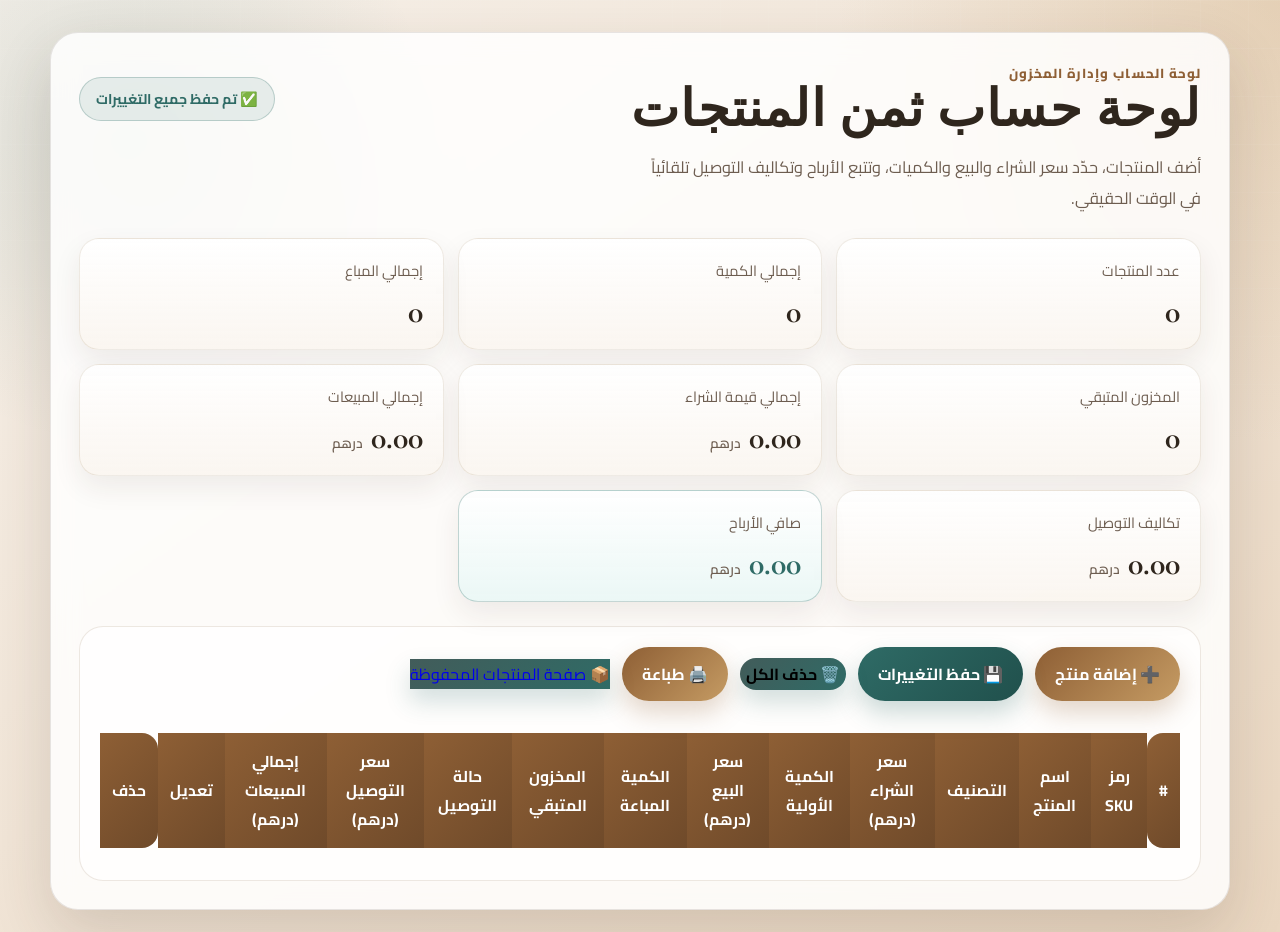
==== index.html @ ff4ec062 "Initial commit - Temu Stock System with advanced pagination and filtering" ====
<!DOCTYPE html>
<html lang="ar" dir="rtl">
<head>
  <meta charset="UTF-8" />
  <meta name="viewport" content="width=device-width, initial-scale=1.0" />
  <title>حساب ثمن المنتجات - لوحة التحكم</title>
  <link rel="stylesheet" href="style.css" />
</head>
<body>
  <main class="container">
    <section class="hero">
      <div class="hero-header">
        <div>
          <p class="eyebrow">لوحة الحساب وإدارة المخزون</p>
          <h1>لوحة حساب ثمن المنتجات</h1>
        </div>
        <div class="save-status-container">
          <span class="badge success-badge" id="save-status-badge">✅ تم حفظ جميع التغييرات</span>
        </div>
      </div>
      <p class="subtitle">أضف المنتجات، حدّد سعر الشراء والبيع والكميات، وتتبع الأرباح وتكاليف التوصيل تلقائياً في الوقت الحقيقي.</p>
    </section>

    <!-- شبكة الإحصائيات المحسنة -->
    <section class="stats-grid" aria-label="ملخص سريع للمخزون والأرباح">
      <div class="stat-card">
        <span>عدد المنتجات</span>
        <strong id="stat-count">0</strong>
      </div>
      <div class="stat-card">
        <span>إجمالي الكمية</span>
        <strong id="stat-total-qty">0</strong>
      </div>
      <div class="stat-card">
        <span>إجمالي المباع</span>
        <strong id="stat-total-sold">0</strong>
      </div>
      <div class="stat-card">
        <span>المخزون المتبقي</span>
        <strong id="stat-remaining-stock">0</strong>
      </div>
      <div class="stat-card">
        <span>إجمالي قيمة الشراء</span>
        <strong id="stat-purchase-val">0.00</strong> <small class="currency-label">درهم</small>
      </div>
      <div class="stat-card">
        <span>إجمالي المبيعات</span>
        <strong id="stat-sales-val">0.00</strong> <small class="currency-label">درهم</small>
      </div>
      <div class="stat-card">
        <span>تكاليف التوصيل</span>
        <strong id="stat-delivery-cost">0.00</strong> <small class="currency-label">درهم</small>
      </div>
      <div class="stat-card highlight-card">
        <span>صافي الأرباح</span>
        <strong id="stat-profit">0.00</strong> <small class="currency-label">درهم</small>
      </div>
    </section>

    <section class="panel">
      <div class="toolbar">
        <button id="add-product-btn" class="primary-btn" type="button">➕ إضافة منتج</button>
        <button id="save-btn" class="primary-btn save-btn-style" type="button">💾 حفظ التغييرات</button>
        <button id="clear-all-btn" class="ghost-btn" type="button">🗑️ حذف الكل</button>
        <button type="button" class="primary-btn" onclick="window.print()">🖨️ طباعة</button>
        <a href="products.html" id="nav-saved-products" class="ghost-btn nav-link">📦 صفحة المنتجات المحفوظة</a>
      </div>

      <div class="table-wrap">
        <table>
          <thead>
            <tr>
              <th>#</th>
              <th>رمز SKU</th>
              <th>اسم المنتج</th>
              <th>التصنيف</th>
              <th>سعر الشراء (درهم)</th>
              <th>الكمية الأولية</th>
              <th>سعر البيع (درهم)</th>
              <th>الكمية المباعة</th>
              <th>المخزون المتبقي</th>
              <th>حالة التوصيل</th>
              <th>سعر التوصيل (درهم)</th>
              <th>إجمالي المبيعات (درهم)</th>
              <th>تعديل</th>
              <th>حذف</th>
            </tr>
          </thead>
          <tbody id="product-table">
            <!-- سيتم توليد الصفوف برمجياً -->
          </tbody>
        </table>
      </div>
    </section>
  </main>

  <!-- نافذة إضافة/تعديل منتج (Modal) -->
  <div id="product-modal" class="modal hidden" role="dialog" aria-modal="true">
    <div class="modal-content">
      <div class="modal-header">
        <h2 id="modal-title">إضافة منتج جديد</h2>
        <button type="button" class="close-modal-btn" id="close-modal-x">&times;</button>
      </div>
      <form id="product-form">
        <input type="hidden" id="edit-index" value="" />
        
        <div class="form-grid">
          <div class="form-group">
            <label for="prod-code">رمز SKU / الرمز <span class="required">*</span></label>
            <input type="text" id="prod-code" required placeholder="مثال: SKU-1001" />
          </div>
          
          <div class="form-group">
            <label for="prod-name">اسم المنتج <span class="required">*</span></label>
            <input type="text" id="prod-name" required placeholder="مثال: قميص قطني" />
          </div>

          <div class="form-group">
            <label for="prod-category">تصنيف المنتج <span class="required">*</span></label>
            <select id="prod-category" required>
              <option value="" disabled selected>اختر التصنيف...</option>
              <option value="electronics">📱 الإلكترونيات</option>
              <option value="perfumes">🌸 العطور</option>
              <option value="clothing">👕 الملابس</option>
            </select>
          </div>
          
          <div class="form-group">
            <label for="prod-purchase-price">سعر الشراء للوحدة (درهم) <span class="required">*</span></label>
            <input type="number" id="prod-purchase-price" required min="0" step="0.01" placeholder="0.00" />
          </div>
          
          <div class="form-group">
            <label for="prod-initial-qty">الكمية الأولية في المخزون <span class="required">*</span></label>
            <input type="number" id="prod-initial-qty" required min="0" step="1" placeholder="0" />
          </div>
          
          <div class="form-group">
            <label for="prod-selling-price">سعر البيع للوحدة (درهم) <span class="required">*</span></label>
            <input type="number" id="prod-selling-price" required min="0" step="0.01" placeholder="0.00" />
          </div>
          
          <div class="form-group">
            <label for="prod-qty-sold">الكمية المباعة <span class="required">*</span></label>
            <input type="number" id="prod-qty-sold" required min="0" step="1" value="0" placeholder="0" />
          </div>
          
          <div class="form-group">
            <label for="prod-delivery-status">حالة التوصيل</label>
            <select id="prod-delivery-status">
              <option value="inactive">بدون توصيل (بيع شخصي)</option>
              <option value="active">مع توصيل (عبر شركة شحن)</option>
            </select>
          </div>
          
          <div class="form-group">
            <label for="prod-delivery-price">سعر التوصيل للوحدة (درهم)</label>
            <input type="number" id="prod-delivery-price" min="0" step="0.01" value="0" placeholder="0.00" disabled />
          </div>

          <!-- معلومات تواريخ المنتج للمودال -->
          <div class="form-group span-2 date-info-group hidden" id="date-info-container">
            <div style="display: flex; justify-content: space-between; font-size: 0.85rem; color: var(--muted); background: rgba(141,115,74,0.06); padding: 8px 12px; border-radius: 8px; direction: rtl;">
              <span>📅 تاريخ الإنشاء: <span id="info-created-at">-</span></span>
              <span>🔄 آخر تحديث: <span id="info-updated-at">-</span></span>
            </div>
          </div>
        </div>
        
        <div id="modal-error" class="error-message hidden"></div>
        
        <div class="modal-footer">
          <button type="submit" class="primary-btn" id="submit-form-btn">حفظ المنتج</button>
          <button type="button" class="ghost-btn close-modal-btn" id="close-modal-cancel">إلغاء</button>
        </div>
      </form>
    </div>
  </div>

  <!-- نافذة تأكيد الحذف -->
  <div id="delete-modal" class="modal hidden" role="dialog" aria-modal="true">
    <div class="modal-content small-modal">
      <div class="modal-header">
        <h2>تأكيد الحذف</h2>
      </div>
      <div class="modal-body" style="margin: 16px 0;">
        <p>هل أنت متأكد من حذف هذا المنتج؟</p>
        <p class="warning-text">⚠️ ملاحظة: لن يتم الحذف نهائياً من الذاكرة حتى تضغط على زر "حفظ التغييرات".</p>
      </div>
      <div class="modal-footer">
        <button type="button" id="confirm-delete-btn" class="danger-btn-style" style="border-radius: 999px;">حذف</button>
        <button type="button" id="cancel-delete-btn" class="ghost-btn">إلغاء</button>
      </div>
    </div>
  </div>

  <!-- نافذة التنبيه للتغييرات غير المحفوظة -->
  <div id="unsaved-modal" class="modal hidden" role="dialog" aria-modal="true">
    <div class="modal-content small-modal">
      <div class="modal-header">
        <h2>تغييرات غير محفوظة</h2>
      </div>
      <div class="modal-body" style="margin: 16px 0;">
        <p>لديك تغييرات غير محفوظة في لوحة الحساب. هل تريد المغادرة؟</p>
      </div>
      <div class="modal-footer vertical-buttons">
        <button type="button" id="unsaved-save-leave-btn" class="primary-btn">💾 حفظ التغييرات والمغادرة</button>
        <button type="button" id="unsaved-leave-btn" class="danger-btn-style" style="border-radius: 999px;">مغادرة دون حفظ</button>
        <button type="button" id="unsaved-cancel-btn" class="ghost-btn">إلغاء والبقاء</button>
      </div>
    </div>
  </div>

  <!-- حاوية إشعارات التوست -->
  <div id="toast-container" class="toast-container"></div>

  <script src="script.js" defer></script>
</body>
</html>
---- style.css ----
@import url('https://fonts.googleapis.com/css2?family=Cairo:wght@400;600;700;800&family=Cormorant+Garamond:wght@600;700&display=swap');

:root {
  --bg-1: #f7f1ea;
  --bg-2: #ead7c1;
  --surface: rgba(255, 255, 255, 0.84);
  --surface-strong: #ffffff;
  --text: #2f261d;
  --muted: #6d5d50;
  --accent: #8e5f35;
  --accent-2: #c59b63;
  --accent-3: #2f6b66;
  --danger: #a7483f;
  --border: rgba(71, 54, 40, 0.12);
  --shadow: 0 24px 60px rgba(61, 43, 29, 0.16);
}

* {
  box-sizing: border-box;
}

html {
  direction: rtl;
}

body {
  margin: 0;
  min-height: 100vh;
  font-family: 'Cairo', sans-serif;
  color: var(--text);
  background:
    radial-gradient(circle at top right, rgba(197, 155, 99, 0.28), transparent 28%),
    radial-gradient(circle at 10% 15%, rgba(47, 107, 102, 0.14), transparent 22%),
    linear-gradient(145deg, var(--bg-1), var(--bg-2));
}

body::before {
  content: '';
  position: fixed;
  inset: 0;
  pointer-events: none;
  opacity: 0.3;
  background-image: linear-gradient(rgba(255, 255, 255, 0.4) 1px, transparent 1px), linear-gradient(90deg, rgba(255, 255, 255, 0.3) 1px, transparent 1px);
  background-size: 48px 48px;
  mask-image: linear-gradient(to bottom, rgba(0, 0, 0, 0.55), transparent 85%);
}

.container {
  width: min(1180px, calc(100% - 32px));
  margin: 32px auto 40px;
  padding: 28px;
  background: var(--surface);
  border: 1px solid var(--border);
  border-radius: 28px;
  box-shadow: var(--shadow);
  backdrop-filter: blur(14px);
}

.hero {
  display: grid;
  gap: 16px;
  margin-bottom: 24px;
}

.eyebrow {
  margin: 0;
  color: var(--accent);
  font-weight: 800;
  letter-spacing: 0.08em;
  text-transform: uppercase;
  font-size: 0.82rem;
}

h1 {
  margin: 0;
  font-family: 'Cormorant Garamond', serif;
  font-size: clamp(2.2rem, 4vw, 4rem);
  line-height: 1;
  letter-spacing: 0.02em;
  color: var(--text);
}

.subtitle {
  margin: 0;
  max-width: 62ch;
  color: var(--muted);
  font-size: 1.02rem;
  line-height: 1.9;
}

.toolbar,
.buttons,
.action-buttons,
.add-product-form {
  display: flex;
  flex-wrap: wrap;
  gap: 12px;
  align-items: center;
}

.toolbar,
.add-product-form {
  justify-content: flex-start;
  margin-bottom: 20px;
}

.buttons,
.action-buttons {
  justify-content: center;
  margin-top: 18px;
}

.panel {
  padding: 20px;
  border-radius: 24px;
  background: rgba(255, 255, 255, 0.72);
  border: 1px solid rgba(141, 115, 74, 0.16);
}

.panel + .panel {
  margin-top: 16px;
}

.stats-grid {
  display: grid;
  grid-template-columns: repeat(3, minmax(0, 1fr));
  gap: 14px;
  margin: 18px 0 24px;
}

.stat-card {
  padding: 18px 20px;
  border-radius: 20px;
  background: linear-gradient(180deg, rgba(255, 255, 255, 0.96), rgba(250, 245, 239, 0.9));
  border: 1px solid rgba(141, 115, 74, 0.14);
  box-shadow: 0 12px 28px rgba(61, 43, 29, 0.08);
  text-align: right;
}

.stat-card span {
  display: block;
  color: var(--muted);
  font-size: 0.92rem;
  margin-bottom: 8px;
}

.stat-card strong {
  font-family: 'Cormorant Garamond', serif;
  font-size: 2rem;
  color: var(--text);
}

table {
  width: 100%;
  border-collapse: separate;
  border-spacing: 0 12px;
}

thead th {
  padding: 14px 12px;
  background: linear-gradient(135deg, var(--accent), #6f4a2a);
  color: #fff;
  font-weight: 700;
  font-size: 0.98rem;
  text-align: center;
  border: none;
}

thead th:first-child {
  border-radius: 16px 0 0 16px;
}

thead th:last-child {
  border-radius: 0 16px 16px 0;
}

tbody tr {
  background: rgba(255, 255, 255, 0.92);
  box-shadow: 0 10px 26px rgba(61, 43, 29, 0.08);
  transition: transform 0.18s ease, box-shadow 0.18s ease;
}

tbody tr:hover {
  transform: translateY(-2px);
  box-shadow: 0 16px 34px rgba(61, 43, 29, 0.12);
}

tbody td {
  padding: 12px;
  text-align: center;
  vertical-align: middle;
  border-top: 1px solid rgba(141, 115, 74, 0.1);
  border-bottom: 1px solid rgba(141, 115, 74, 0.1);
}

tbody td:first-child {
  border-right: 1px solid rgba(141, 115, 74, 0.1);
  border-radius: 18px 0 0 18px;
}

tbody td:last-child {
  border-left: 1px solid rgba(141, 115, 74, 0.1);
  border-radius: 0 18px 18px 0;
}

input[type='text'],
input[type='number'] {
  width: 100%;
  min-width: 0;
  padding: 12px 14px;
  border-radius: 14px;
  border: 1px solid rgba(141, 115, 74, 0.2);
  background: rgba(255, 255, 255, 0.96);
  color: var(--text);
  font: inherit;
  text-align: center;
  transition: border-color 0.2s ease, box-shadow 0.2s ease, transform 0.2s ease;
}

input[type='text']:focus,
input[type='number']:focus {
  outline: none;
  border-color: var(--accent);
  box-shadow: 0 0 0 4px rgba(142, 95, 53, 0.12);
  transform: translateY(-1px);
}

.inventory-name,
.inventory-qty {
  min-width: 160px;
}

button {
  appearance: none;
  border: none;
  cursor: pointer;
  font: inherit;
  font-weight: 700;
  border-radius: 999px;
  transition: transform 0.18s ease, box-shadow 0.18s ease, opacity 0.18s ease;
}

button:hover {
  transform: translateY(-2px);
}

button:active {
  transform: translateY(0);
}

.buttons button,
.action-buttons .btn,
#add-product,
#add-product-btn,
.primary-btn {
  padding: 12px 20px;
  color: #fff;
  background: linear-gradient(135deg, var(--accent), var(--accent-2));
  box-shadow: 0 12px 24px rgba(142, 95, 53, 0.25);
}

.ghost-btn,
#clear-all {
  background: linear-gradient(135deg, #425c5a, #2f6b66);
  box-shadow: 0 12px 24px rgba(47, 107, 102, 0.22);
}

.danger-btn,
.delete-btn {
  background: transparent;
  color: var(--danger);
  box-shadow: none;
  padding: 10px 12px;
}

.edit-btn {
  display: none;
  background: transparent;
  color: var(--accent-3);
  padding: 10px 12px;
  box-shadow: none;
}

.delete-btn:hover,
.edit-btn:hover {
  opacity: 0.85;
  transform: translateY(-1px) scale(1.03);
}

.final-total {
  margin-top: 24px;
  padding: 18px 20px;
  border-radius: 20px;
  background: linear-gradient(135deg, rgba(47, 107, 102, 0.12), rgba(197, 155, 99, 0.14));
  border: 1px solid rgba(47, 107, 102, 0.14);
  font-family: 'Cormorant Garamond', serif;
  font-size: clamp(1.5rem, 2vw, 2rem);
  text-align: center;
}

.message {
  display: none;
  margin-top: 10px;
  color: var(--accent-3);
  font-weight: 800;
}

.table-wrap {
  overflow-x: auto;
}

.muted {
  color: var(--muted);
}

.hidden {
  display: none !important;
}

@media (max-width: 900px) {
  .container {
    width: min(100% - 18px, 1180px);
    padding: 18px;
    margin: 18px auto 24px;
  }

  .stats-grid {
    grid-template-columns: 1fr;
  }

  table {
    min-width: 760px;
  }
}

@media print {
  body {
    background: #fff;
  }

  body::before,
  .toolbar,
  .buttons,
  .action-buttons,
  .add-product-form,
  .hero .subtitle,
  .hero .eyebrow,
  .edit-btn,
  .delete-btn,
  #clear-all,
  #add-product,
  #add-product-btn,
  .final-total {
    display: none !important;
  }

  .container {
    box-shadow: none;
    border: 0;
    background: #fff;
    width: 100%;
    margin: 0;
    padding: 0;
  }

  table {
    min-width: 0;
  }
}

/* --- Upgraded Features Styles (Modals, Toasts, Badges, Filters) --- */

/* Modals styling */
.modal {
  position: fixed;
  inset: 0;
  background: rgba(47, 38, 29, 0.6);
  backdrop-filter: blur(8px);
  display: flex;
  align-items: center;
  justify-content: center;
  z-index: 1000;
  opacity: 0;
  pointer-events: none;
  transition: opacity 0.3s ease;
}

.modal:not(.hidden) {
  opacity: 1;
  pointer-events: all;
}

.modal-content {
  background: var(--surface-strong);
  border: 1px solid var(--border);
  border-radius: 24px;
  width: min(620px, calc(100% - 32px));
  padding: 28px;
  box-shadow: var(--shadow);
  transform: scale(0.92);
  transition: transform 0.3s cubic-bezier(0.34, 1.56, 0.64, 1);
  max-height: 90vh;
  overflow-y: auto;
}

.modal:not(.hidden) .modal-content {
  transform: scale(1);
}

.small-modal {
  width: min(420px, calc(100% - 32px));
  text-align: center;
}

.modal-header {
  display: flex;
  justify-content: space-between;
  align-items: center;
  border-bottom: 1px solid rgba(141, 115, 74, 0.15);
  padding-bottom: 14px;
  margin-bottom: 22px;
}

.modal-header h2 {
  margin: 0;
  font-family: 'Cairo', sans-serif;
  font-size: 1.35rem;
  color: var(--text);
  font-weight: 700;
}

.close-modal-btn {
  background: transparent;
  border: none;
  font-size: 2rem;
  line-height: 1;
  color: var(--muted);
  cursor: pointer;
  padding: 0;
  transition: color 0.2s ease;
}

.close-modal-btn:hover {
  color: var(--danger);
}

.form-grid {
  display: grid;
  grid-template-columns: repeat(2, minmax(0, 1fr));
  gap: 18px;
}

@media (max-width: 600px) {
  .form-grid {
    grid-template-columns: 1fr;
  }
}

.form-group {
  display: flex;
  flex-direction: column;
  gap: 6px;
  text-align: right;
}

.form-group label {
  font-size: 0.9rem;
  font-weight: 700;
  color: var(--muted);
}

.form-group select {
  width: 100%;
  padding: 12px 14px;
  border-radius: 14px;
  border: 1px solid rgba(141, 115, 74, 0.2);
  background: rgba(255, 255, 255, 0.96);
  color: var(--text);
  font: inherit;
  transition: border-color 0.2s ease, box-shadow 0.2s ease;
}

.form-group select:focus {
  outline: none;
  border-color: var(--accent);
  box-shadow: 0 0 0 4px rgba(142, 95, 53, 0.12);
}

.form-group select:disabled,
.form-group input:disabled {
  background: rgba(247, 241, 234, 0.7) !important;
  color: #a0958b !important;
  cursor: not-allowed;
  border-color: rgba(141, 115, 74, 0.1);
  transform: none !important;
  box-shadow: none !important;
}

.required {
  color: var(--danger);
  margin-right: 4px;
}

.error-message {
  margin-top: 18px;
  padding: 12px 16px;
  border-radius: 14px;
  background: rgba(167, 72, 63, 0.08);
  border: 1px solid rgba(167, 72, 63, 0.18);
  color: var(--danger);
  font-size: 0.92rem;
  font-weight: 700;
  text-align: right;
}

.modal-footer {
  display: flex;
  justify-content: flex-end;
  gap: 12px;
  margin-top: 24px;
  border-top: 1px solid rgba(141, 115, 74, 0.15);
  padding-top: 18px;
}

.vertical-buttons {
  flex-direction: column;
  gap: 10px;
}

.vertical-buttons button {
  width: 100%;
  margin: 0;
}

.danger-btn-style {
  padding: 12px 20px;
  color: #fff;
  background: linear-gradient(135deg, var(--danger), #be3c31);
  box-shadow: 0 12px 24px rgba(167, 72, 63, 0.25);
  border: none;
  font-weight: 700;
  cursor: pointer;
  transition: transform 0.18s ease, box-shadow 0.18s ease;
}

.danger-btn-style:hover {
  transform: translateY(-2px);
}

.warning-text {
  color: var(--muted);
  font-size: 0.88rem;
  margin-top: 4px;
}

/* Toast styling */
.toast-container {
  position: fixed;
  bottom: 24px;
  left: 24px;
  z-index: 1100;
  display: flex;
  flex-direction: column;
  gap: 10px;
}

.toast {
  background: var(--surface-strong);
  border: 1px solid var(--border);
  border-right: 5px solid var(--accent-3);
  border-radius: 16px;
  padding: 16px 24px;
  box-shadow: var(--shadow);
  display: flex;
  align-items: center;
  gap: 12px;
  color: var(--text);
  font-weight: 700;
  min-width: 280px;
  transform: translateX(-120%);
  transition: transform 0.35s cubic-bezier(0.175, 0.885, 0.32, 1.275);
}

.toast.show {
  transform: translateX(0);
}

.toast-success {
  border-right-color: var(--accent-3);
}

.toast-error {
  border-right-color: var(--danger);
}

/* Save status badge in Hero */
.hero-header {
  display: flex;
  justify-content: space-between;
  align-items: center;
  flex-wrap: wrap;
  gap: 16px;
}

.save-status-container {
  display: flex;
  align-items: center;
}

.badge {
  display: inline-flex;
  align-items: center;
  gap: 8px;
  padding: 8px 16px;
  border-radius: 999px;
  font-size: 0.88rem;
  font-weight: 700;
}

.warning-badge {
  background: rgba(197, 155, 99, 0.12);
  color: #a6702e;
  border: 1px solid rgba(197, 155, 99, 0.25);
  animation: pulse 2s infinite ease-in-out;
}

@keyframes pulse {
  0%, 100% { opacity: 1; }
  50% { opacity: 0.75; }
}

.success-badge {
  background: rgba(47, 107, 102, 0.1);
  color: var(--accent-3);
  border: 1px solid rgba(47, 107, 102, 0.25);
}

/* Filters bar on Saved page */
.filters-bar {
  display: grid;
  grid-template-columns: 2fr 1fr 1fr 1.5fr 1fr;
  gap: 16px;
  margin-bottom: 24px;
  background: rgba(255, 255, 255, 0.45);
  padding: 18px;
  border-radius: 20px;
  border: 1px solid rgba(141, 115, 74, 0.12);
}

@media (max-width: 1024px) {
  .filters-bar {
    grid-template-columns: 1fr 1fr;
    gap: 12px;
  }
}

@media (max-width: 600px) {
  .filters-bar {
    grid-template-columns: 1fr;
    gap: 12px;
  }
}

.control-group {
  display: flex;
  flex-direction: column;
  gap: 6px;
  text-align: right;
}

.control-group.col-span-2 {
  grid-column: span 2;
}

@media (max-width: 1024px) {
  .control-group.col-span-2 {
    grid-column: span 1;
  }
}

.control-group label {
  font-size: 0.88rem;
  font-weight: 700;
  color: var(--muted);
  margin-right: 4px;
}

.control-group input,
.control-group select {
  width: 100%;
  padding: 10px 14px;
  border-radius: 12px;
  border: 1px solid rgba(141, 115, 74, 0.18);
  background: rgba(255, 255, 255, 0.9);
  color: var(--text);
  font: inherit;
  transition: all 0.2s ease;
}

.control-group input:focus,
.control-group select:focus {
  outline: none;
  border-color: var(--accent);
  box-shadow: 0 0 0 4px rgba(142, 95, 53, 0.1);
}

.price-range-inputs {
  display: flex;
  gap: 6px;
}

.price-range-inputs input {
  padding: 10px 8px !important;
  text-align: center;
}

/* Category Tabs */
.category-tabs {
  display: flex;
  justify-content: center;
  gap: 12px;
  margin-bottom: 20px;
  flex-wrap: wrap;
}

.category-tab {
  padding: 10px 22px;
  border-radius: 14px;
  border: 1px solid rgba(141, 115, 74, 0.2);
  background: rgba(255, 255, 255, 0.7);
  color: var(--text);
  font-weight: 700;
  font-size: 0.95rem;
  cursor: pointer;
  transition: all 0.2s ease;
}

.category-tab:hover {
  background: rgba(255, 255, 255, 0.95);
  transform: translateY(-1px);
}

.category-tab.active {
  background: linear-gradient(135deg, var(--accent), var(--accent-2));
  color: #fff;
  border-color: transparent;
  box-shadow: 0 8px 16px rgba(142, 95, 53, 0.18);
}

/* Inventory Navigation Buttons */
.inventory-nav-container {
  display: flex;
  align-items: center;
  justify-content: center;
  gap: 12px;
  margin-bottom: 24px;
  padding: 10px;
  background: rgba(141, 115, 74, 0.05);
  border-radius: 12px;
  flex-wrap: wrap;
  direction: rtl;
}

.inventory-nav-label {
  font-size: 0.9rem;
  font-weight: 700;
  color: var(--muted);
}

.inventory-nav-links {
  display: flex;
  gap: 8px;
  align-items: center;
  flex-wrap: wrap;
}

.inventory-nav-btn {
  padding: 6px 14px;
  border-radius: 8px;
  border: 1px solid rgba(141, 115, 74, 0.15);
  background: #fff;
  color: var(--text);
  font-size: 0.88rem;
  font-weight: 600;
  cursor: pointer;
  transition: all 0.2s ease;
}

.inventory-nav-btn:hover {
  background: var(--bg-1);
}

.inventory-nav-btn.active {
  background: var(--accent-3);
  color: #fff;
  border-color: transparent;
  box-shadow: 0 4px 10px rgba(47, 107, 102, 0.2);
}

/* Date Info Styling in Modals */
.date-info-group {
  margin-top: 8px;
  border-top: 1px dashed rgba(141, 115, 74, 0.2);
  padding-top: 12px;
}

/* Save button specific styling */
.save-btn-style {
  background: linear-gradient(135deg, var(--accent-3), #20504c) !important;
  box-shadow: 0 12px 24px rgba(47, 107, 102, 0.25) !important;
}

/* Highlight card for Profits */
.highlight-card {
  background: linear-gradient(180deg, rgba(255, 255, 255, 0.98), rgba(234, 247, 245, 0.95)) !important;
  border: 1.5px solid rgba(47, 107, 102, 0.28) !important;
}

.highlight-card strong {
  color: var(--accent-3) !important;
}

.currency-label {
  font-size: 0.85rem;
  color: var(--muted);
  font-weight: 600;
  margin-right: 4px;
}

.nav-link {
  text-decoration: none;
  display: inline-flex;
  align-items: center;
  justify-content: center;
}

.stock-badge {
  display: inline-block;
  padding: 4px 8px;
  border-radius: 6px;
  font-size: 0.85rem;
  font-weight: 700;
}

.stock-ok {
  background: rgba(47, 107, 102, 0.1);
  color: var(--accent-3);
}

.stock-warning {
  background: rgba(197, 155, 99, 0.12);
  color: #a6702e;
}

.stock-empty {
  background: rgba(167, 72, 63, 0.1);
  color: var(--danger);
}

/* Pagination container and buttons styling */
.pagination-container {
  display: flex;
  justify-content: center;
  align-items: center;
  gap: 8px;
  margin-top: 24px;
  direction: rtl;
  flex-wrap: wrap;
}

.pagination-btn {
  padding: 8px 16px;
  border-radius: 8px;
  border: 1px solid rgba(141, 115, 74, 0.18);
  background: #fff;
  color: var(--text);
  font-size: 0.9rem;
  font-weight: 600;
  cursor: pointer;
  transition: all 0.2s ease;
}

.pagination-btn:hover:not(:disabled) {
  background: var(--bg-1);
}

.pagination-btn.active {
  background: var(--accent);
  color: #fff;
  border-color: transparent;
  box-shadow: 0 4px 10px rgba(142, 95, 53, 0.18);
}

.pagination-btn:disabled {
  opacity: 0.5;
  cursor: not-allowed;
}
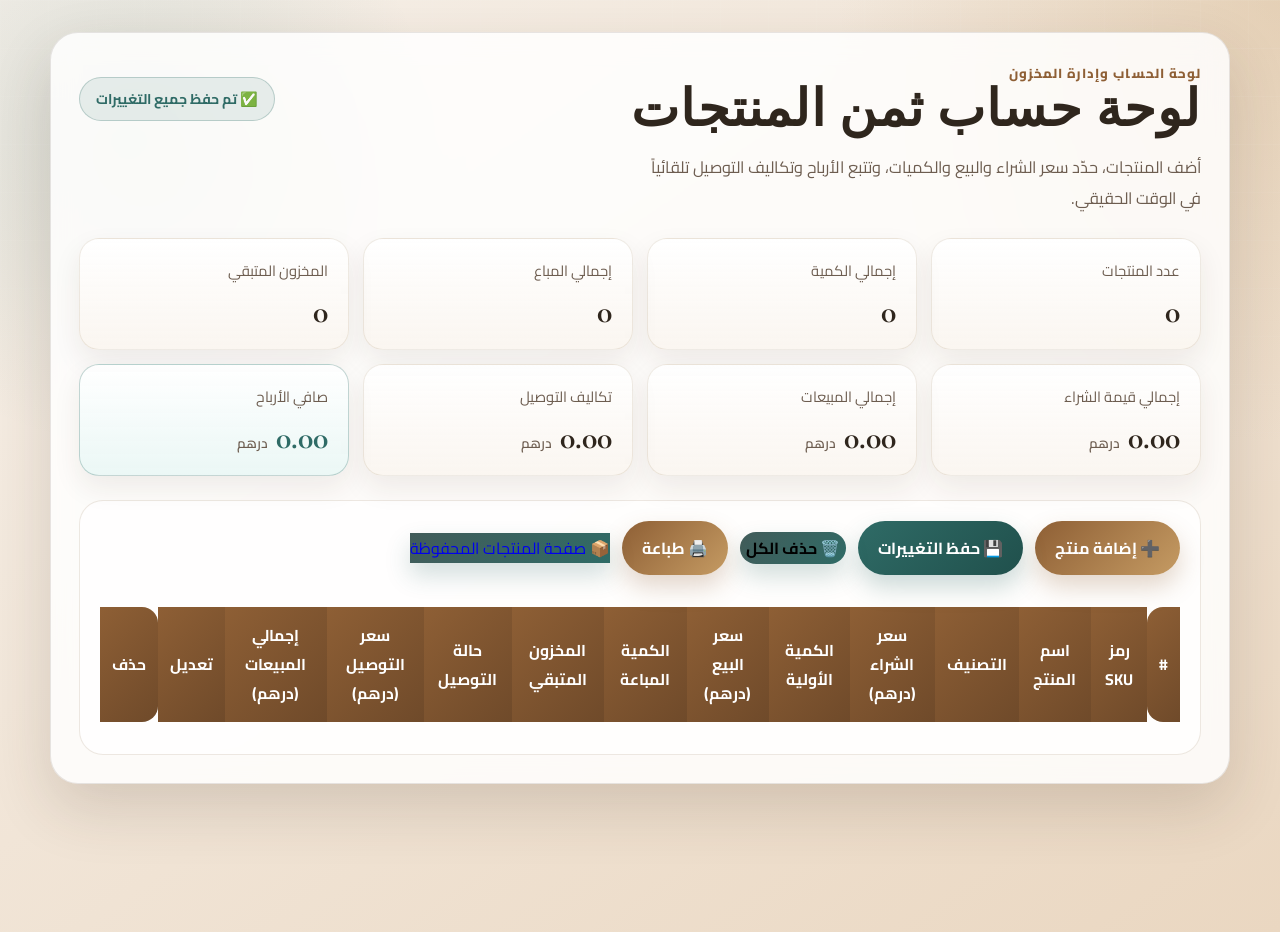
==== commit 4297079c: "Add pack 3 and pack 5 perfume categories" ====
--- a/index.html
+++ b/index.html
@@ -122,6 +122,8 @@
               <option value="electronics">📱 الإلكترونيات</option>
               <option value="perfumes">🌸 العطور</option>
               <option value="clothing">👕 الملابس</option>
+              <option value="pack-3-perfume">🎁 باك 3 عطر ومبخرة</option>
+              <option value="pack-5-perfume">🎁 باك 5 عطر ومبخرة</option>
             </select>
           </div>
           
--- a/style.css
+++ b/style.css
@@ -123,7 +123,7 @@
 
 .stats-grid {
   display: grid;
-  grid-template-columns: repeat(3, minmax(0, 1fr));
+  grid-template-columns: repeat(auto-fit, minmax(240px, 1fr));
   gap: 14px;
   margin: 18px 0 24px;
 }
@@ -325,7 +325,7 @@
   }
 
   .stats-grid {
-    grid-template-columns: 1fr;
+    grid-template-columns: repeat(auto-fit, minmax(200px, 1fr));
   }
 
   table {
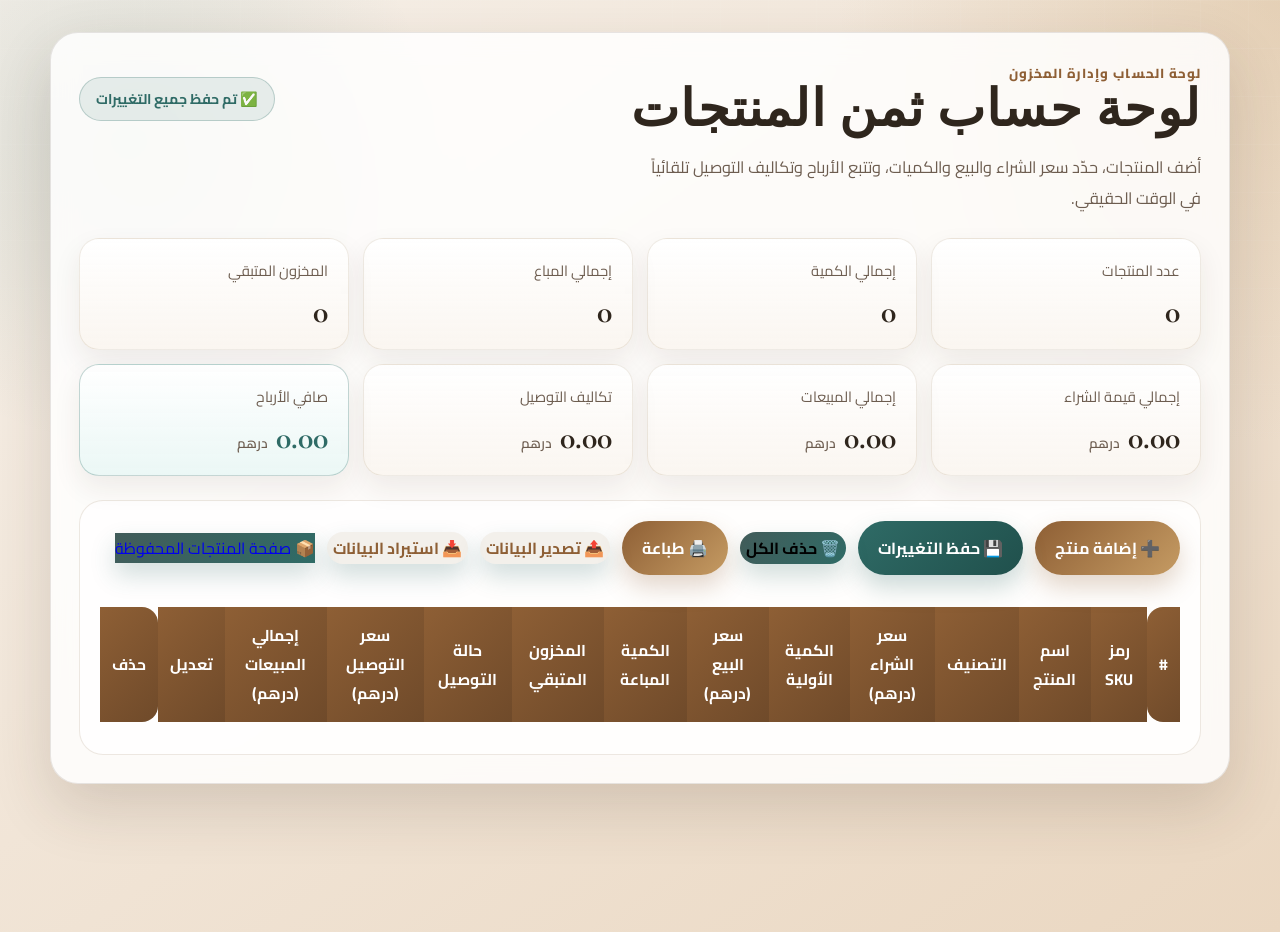
==== commit ed011cc3: "Add Import/Export features to backup and transfer data across domains" ====
--- a/index.html
+++ b/index.html
@@ -63,6 +63,9 @@
         <button id="save-btn" class="primary-btn save-btn-style" type="button">💾 حفظ التغييرات</button>
         <button id="clear-all-btn" class="ghost-btn" type="button">🗑️ حذف الكل</button>
         <button type="button" class="primary-btn" onclick="window.print()">🖨️ طباعة</button>
+        <button id="export-btn" class="ghost-btn" type="button" style="background: rgba(141,115,74,0.1); color: var(--accent);">📤 تصدير البيانات</button>
+        <button id="import-btn" class="ghost-btn" type="button" style="background: rgba(141,115,74,0.1); color: var(--accent);">📥 استيراد البيانات</button>
+        <input type="file" id="import-file" accept=".json" style="display: none;" />
         <a href="products.html" id="nav-saved-products" class="ghost-btn nav-link">📦 صفحة المنتجات المحفوظة</a>
       </div>
 
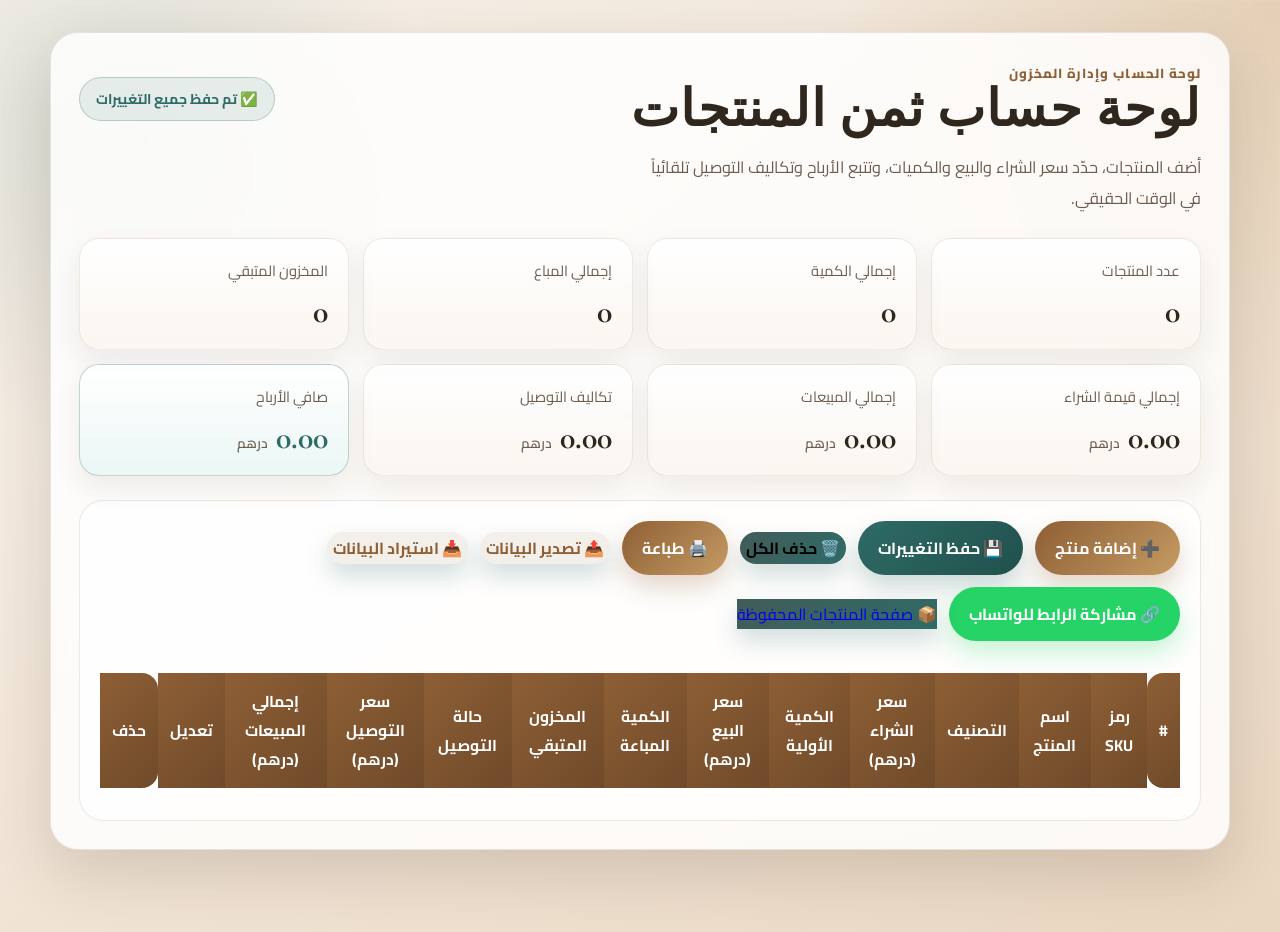
==== commit 01e6d963: "Add WhatsApp share link feature to share products across devices" ====
--- a/index.html
+++ b/index.html
@@ -66,6 +66,7 @@
         <button id="export-btn" class="ghost-btn" type="button" style="background: rgba(141,115,74,0.1); color: var(--accent);">📤 تصدير البيانات</button>
         <button id="import-btn" class="ghost-btn" type="button" style="background: rgba(141,115,74,0.1); color: var(--accent);">📥 استيراد البيانات</button>
         <input type="file" id="import-file" accept=".json" style="display: none;" />
+        <button id="share-link-btn" class="primary-btn" type="button" style="background: #25d366; box-shadow: 0 12px 24px rgba(37, 211, 102, 0.25); color: #fff;">🔗 مشاركة الرابط للواتساب</button>
         <a href="products.html" id="nav-saved-products" class="ghost-btn nav-link">📦 صفحة المنتجات المحفوظة</a>
       </div>
 
@@ -216,6 +217,24 @@
     </div>
   </div>
 
+  <!-- نافذة استيراد الرابط المشترك -->
+  <div id="share-import-modal" class="modal hidden" role="dialog" aria-modal="true">
+    <div class="modal-content small-modal">
+      <div class="modal-header">
+        <h2>استيراد منتجات مشتركة</h2>
+      </div>
+      <div class="modal-body" style="margin: 16px 0; text-align: right;">
+        <p style="font-weight: bold; font-size: 1.1rem; color: var(--accent-3);">📦 تم الكشف عن رابط يحتوي على منتجات تمت مشاركتها معك.</p>
+        <p>هل تريد دمج واستيراد هذه المنتجات وحفظها على هذا الجهاز؟</p>
+        <p class="warning-text" style="color: var(--accent);">⚠️ ملاحظة: سيتم إضافة المنتجات الجديدة وتحديث المنتجات التي تملك نفس رمز SKU.</p>
+      </div>
+      <div class="modal-footer">
+        <button type="button" id="confirm-share-import-btn" class="primary-btn" style="border-radius: 999px;">نعم، استيراد وحفظ</button>
+        <button type="button" id="cancel-share-import-btn" class="ghost-btn">إلغاء</button>
+      </div>
+    </div>
+  </div>
+
   <!-- حاوية إشعارات التوست -->
   <div id="toast-container" class="toast-container"></div>
 
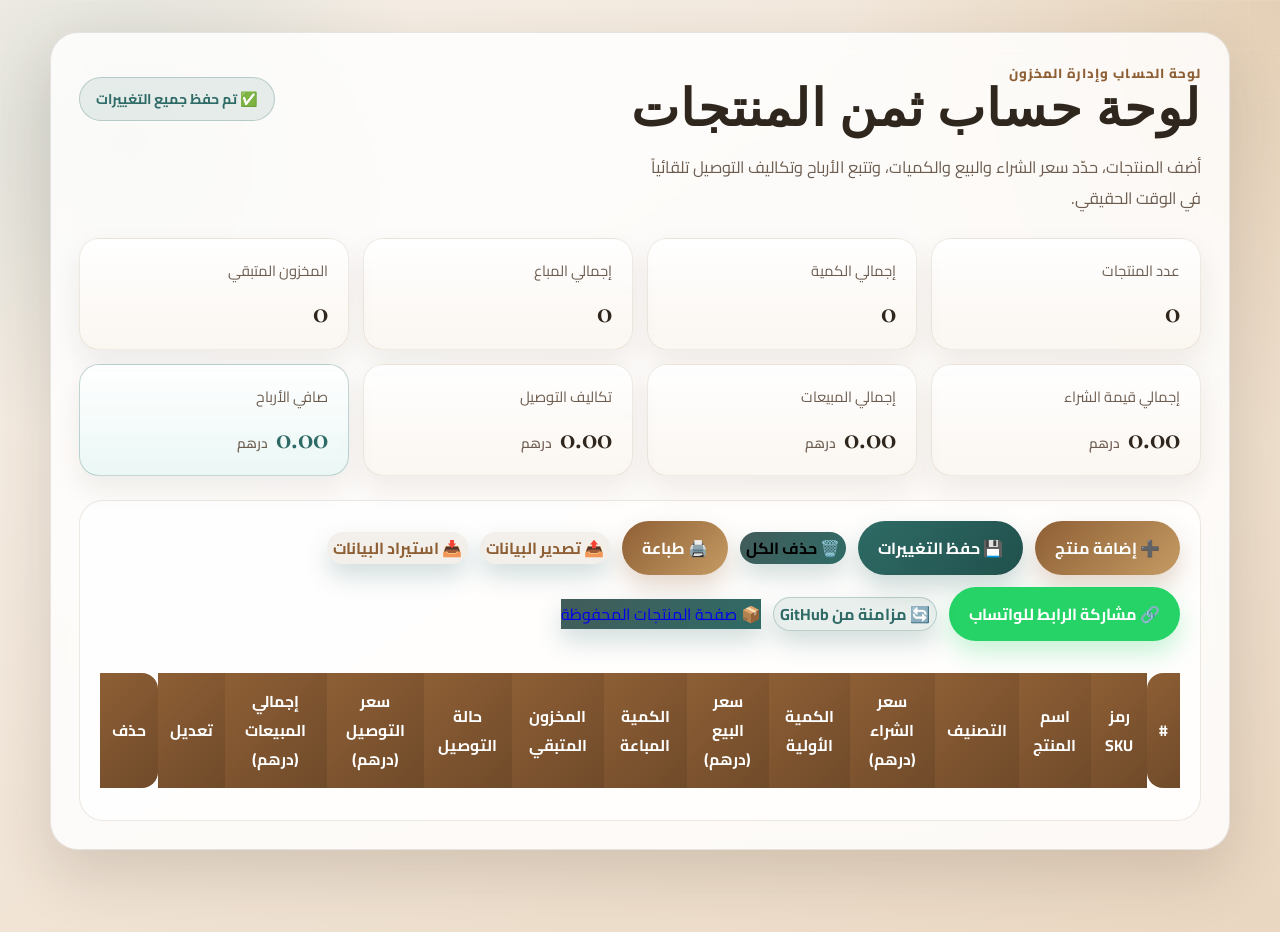
==== commit d3f52521: "Support loading saved products from products.json on GitHub" ====
--- a/index.html
+++ b/index.html
@@ -67,6 +67,7 @@
         <button id="import-btn" class="ghost-btn" type="button" style="background: rgba(141,115,74,0.1); color: var(--accent);">📥 استيراد البيانات</button>
         <input type="file" id="import-file" accept=".json" style="display: none;" />
         <button id="share-link-btn" class="primary-btn" type="button" style="background: #25d366; box-shadow: 0 12px 24px rgba(37, 211, 102, 0.25); color: #fff;">🔗 مشاركة الرابط للواتساب</button>
+        <button id="github-sync-btn" class="ghost-btn" type="button" style="background: rgba(47, 107, 102, 0.1); color: var(--accent-3); border: 1px solid rgba(47, 107, 102, 0.25);">🔄 مزامنة من GitHub</button>
         <a href="products.html" id="nav-saved-products" class="ghost-btn nav-link">📦 صفحة المنتجات المحفوظة</a>
       </div>
 
